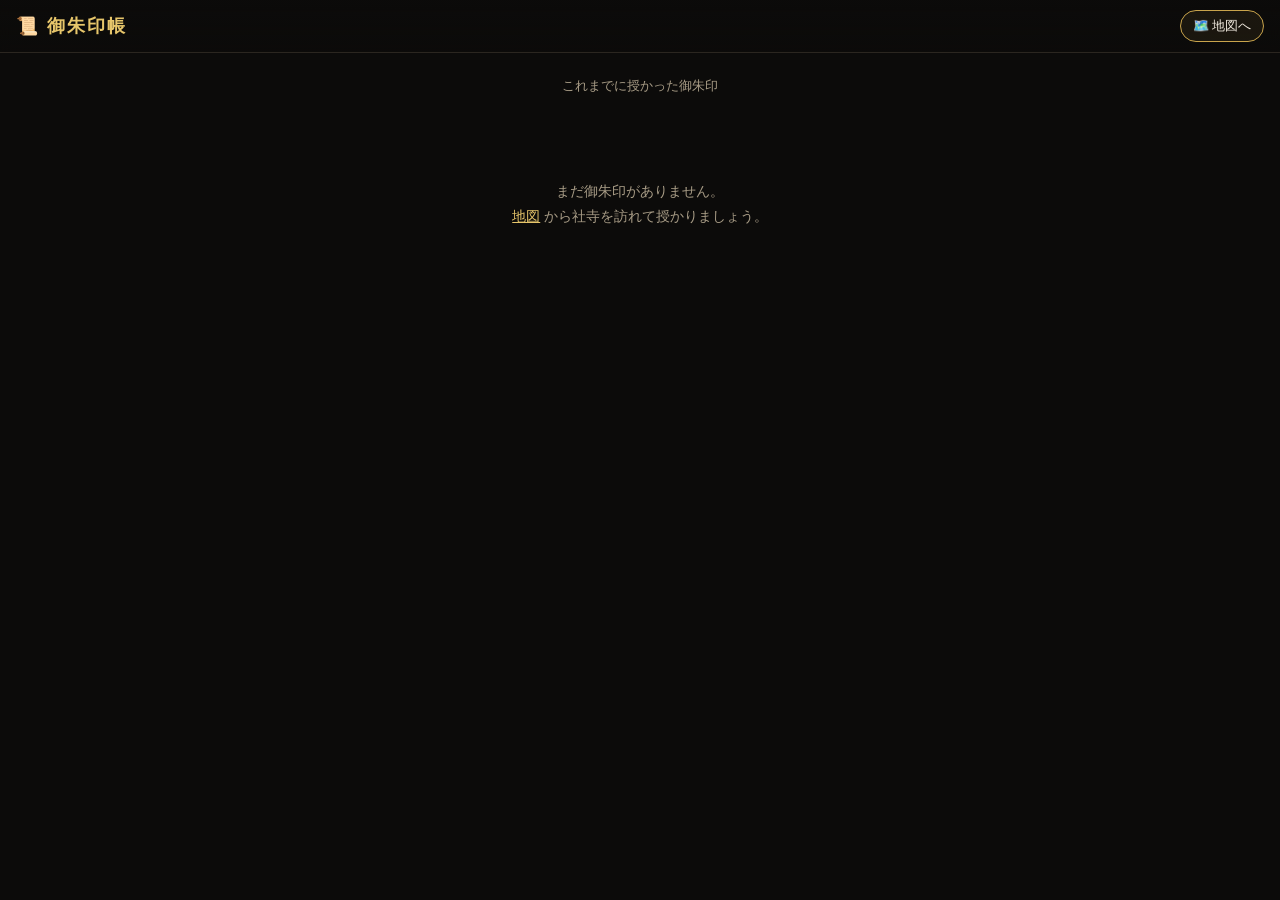
==== goshuin.html @ 2694e13b "全国対応リニューアル: Overpassバッチ・D1・Worker近傍検索API・MapLibreフロント - fetch_shrines.py: Overpass APIで全国47都道府県の社寺を著" ====
<!DOCTYPE html>
<html lang="ja">
  <head>
    <meta charset="utf-8" />
    <meta
      name="viewport"
      content="width=device-width, initial-scale=1.0, viewport-fit=cover"
    />
    <title>📜 御朱印帳</title>
    <link rel="stylesheet" href="css/style.css" />
  </head>
  <body>
    <header class="app-header">
      <h1>📜 御朱印帳</h1>
      <a class="nav-link" href="index.html">🗺️ 地図へ</a>
    </header>

    <main class="goshuin-page">
      <p class="intro">これまでに授かった御朱印</p>
      <div id="goshuin-list"></div>
    </main>

    <script src="js/goshuin.js"></script>
  </body>
</html>
---- css/style.css ----
/* ============================================================
   デジタル御朱印帳 — 和風モダン (黒 / 金 / 朱)
   スマホ完全対応 (モバイルファースト)
   ============================================================ */

:root {
  --bg: #0c0b0a;
  --bg-soft: #161311;
  --gold: #c9a44c;
  --gold-bright: #e7c66b;
  --vermilion: #c1272d;
  --vermilion-bright: #e2433f;
  --text: #f3ece0;
  --text-dim: #a89c86;
  --line: #2b2620;
  --shadow: 0 8px 30px rgba(0, 0, 0, 0.55);
  --font-jp: "Hiragino Mincho ProN", "Yu Mincho", "Noto Serif JP", serif;
}

* {
  box-sizing: border-box;
  -webkit-tap-highlight-color: transparent;
}

html,
body {
  margin: 0;
  padding: 0;
  height: 100%;
  background: var(--bg);
  color: var(--text);
  font-family: var(--font-jp);
  overscroll-behavior: none;
}

/* ---------- ヘッダー ---------- */
.app-header {
  position: fixed;
  top: 0;
  left: 0;
  right: 0;
  z-index: 20;
  display: flex;
  align-items: center;
  justify-content: space-between;
  padding: 10px 16px;
  background: linear-gradient(180deg, rgba(12, 11, 10, 0.96), rgba(12, 11, 10, 0.72));
  border-bottom: 1px solid var(--line);
  backdrop-filter: blur(6px);
}

.app-header h1 {
  margin: 0;
  font-size: 18px;
  letter-spacing: 0.12em;
  color: var(--gold-bright);
  font-weight: 600;
}

.app-header .nav-link {
  font-size: 13px;
  color: var(--text);
  text-decoration: none;
  padding: 6px 12px;
  border: 1px solid var(--gold);
  border-radius: 999px;
  background: rgba(201, 164, 76, 0.08);
  transition: background 0.2s;
}

.app-header .nav-link:active {
  background: rgba(201, 164, 76, 0.25);
}

/* ---------- 地図 ---------- */
#map {
  position: absolute;
  inset: 0;
  top: 0;
}

/* 現在地ピン */
.me-marker {
  width: 18px;
  height: 18px;
  border-radius: 50%;
  background: #3da9fc;
  border: 3px solid #fff;
  box-shadow: 0 0 0 6px rgba(61, 169, 252, 0.25);
}

/* 神社・寺院ピン (絵文字 + 和風円形バッジ) */
.shrine-marker {
  width: 34px;
  height: 34px;
  display: flex;
  align-items: center;
  justify-content: center;
  font-size: 20px;
  line-height: 1;
  cursor: pointer;
  border-radius: 50%;
  background: radial-gradient(circle at 35% 30%, #211b14, #0c0a08);
  box-shadow: 0 2px 6px rgba(0, 0, 0, 0.6);
  transition: transform 0.15s;
}
.shrine-marker:active {
  transform: scale(1.25);
}
/* 神社 = 朱の縁 */
.shrine-marker {
  border: 2px solid var(--vermilion-bright);
}
/* 寺院 = 金の縁 */
.shrine-marker.temple {
  border: 2px solid var(--gold-bright);
}

/* ---------- ステータストースト ---------- */
.toast {
  position: fixed;
  bottom: 22px;
  left: 50%;
  transform: translateX(-50%);
  z-index: 30;
  max-width: 90%;
  padding: 10px 18px;
  background: rgba(22, 19, 17, 0.95);
  border: 1px solid var(--gold);
  border-radius: 10px;
  color: var(--text);
  font-size: 13px;
  box-shadow: var(--shadow);
  opacity: 0;
  pointer-events: none;
  transition: opacity 0.3s;
  text-align: center;
}
.toast.show {
  opacity: 1;
}

/* ---------- MapLibre ポップアップ上書き ---------- */
.maplibregl-popup-content {
  background: var(--bg-soft);
  color: var(--text);
  border: 1px solid var(--gold);
  border-radius: 12px;
  padding: 0;
  box-shadow: var(--shadow);
  overflow: hidden;
  min-width: 200px;
}
.maplibregl-popup-tip {
  border-top-color: var(--gold) !important;
  border-bottom-color: var(--gold) !important;
}
.maplibregl-popup-close-button {
  color: var(--gold-bright);
  font-size: 20px;
  padding: 2px 8px;
}

.popup {
  padding: 14px 16px;
}
.popup .ptype {
  font-size: 11px;
  letter-spacing: 0.1em;
  color: var(--gold);
  margin-bottom: 4px;
}
.popup .pname {
  font-size: 17px;
  font-weight: 600;
  margin-bottom: 6px;
  color: var(--text);
}
.popup .pdist {
  font-size: 13px;
  color: var(--text-dim);
  margin-bottom: 12px;
}
.popup .pdist.near {
  color: var(--vermilion-bright);
  font-weight: 600;
}

/* ---------- ボタン ---------- */
.btn {
  display: block;
  width: 100%;
  padding: 11px 14px;
  border: none;
  border-radius: 8px;
  font-family: var(--font-jp);
  font-size: 14px;
  font-weight: 600;
  letter-spacing: 0.08em;
  cursor: pointer;
  transition: transform 0.1s, opacity 0.2s;
}
.btn:active {
  transform: scale(0.97);
}
.btn-checkin {
  background: linear-gradient(135deg, var(--vermilion), var(--vermilion-bright));
  color: #fff;
}
.btn-checkin:disabled {
  background: #2b2620;
  color: var(--text-dim);
  cursor: not-allowed;
}
.btn-done {
  background: linear-gradient(135deg, var(--gold), var(--gold-bright));
  color: #1a1408;
}

/* ============================================================
   御朱印帳ページ
   ============================================================ */
.goshuin-page {
  padding: 64px 16px 40px;
  max-width: 720px;
  margin: 0 auto;
}
.goshuin-page .intro {
  text-align: center;
  color: var(--text-dim);
  font-size: 13px;
  margin-bottom: 24px;
}
.goshuin-grid {
  display: grid;
  grid-template-columns: repeat(2, 1fr);
  gap: 16px;
}
@media (min-width: 560px) {
  .goshuin-grid {
    grid-template-columns: repeat(3, 1fr);
  }
}

/* 御朱印カード (CSS で簡易デザイン) */
.goshuin-card {
  position: relative;
  aspect-ratio: 3 / 4;
  background: radial-gradient(circle at 30% 20%, #1c1813, #0e0c0a);
  border: 1px solid var(--gold);
  border-radius: 8px;
  padding: 12px;
  display: flex;
  flex-direction: column;
  justify-content: space-between;
  box-shadow: var(--shadow);
  overflow: hidden;
}
.goshuin-card::before {
  /* 朱色の落款風シール */
  content: attr(data-seal);
  position: absolute;
  top: 10px;
  right: 10px;
  width: 46px;
  height: 46px;
  display: flex;
  align-items: center;
  justify-content: center;
  text-align: center;
  font-size: 10px;
  line-height: 1.1;
  color: #fff;
  background: var(--vermilion);
  border: 2px solid var(--vermilion-bright);
  border-radius: 6px;
  transform: rotate(-6deg);
  opacity: 0.92;
}
.goshuin-card .g-icon {
  font-size: 30px;
}
.goshuin-card .g-name {
  font-size: 15px;
  font-weight: 600;
  color: var(--gold-bright);
  /* 縦書き風 */
  writing-mode: vertical-rl;
  text-orientation: upright;
  height: 70%;
  margin: 0 auto;
  letter-spacing: 0.1em;
}
.goshuin-card .g-meta {
  font-size: 10px;
  color: var(--text-dim);
  text-align: center;
}
.goshuin-empty {
  text-align: center;
  color: var(--text-dim);
  padding: 60px 20px;
  font-size: 14px;
  line-height: 1.8;
}
.goshuin-empty a {
  color: var(--gold-bright);
}
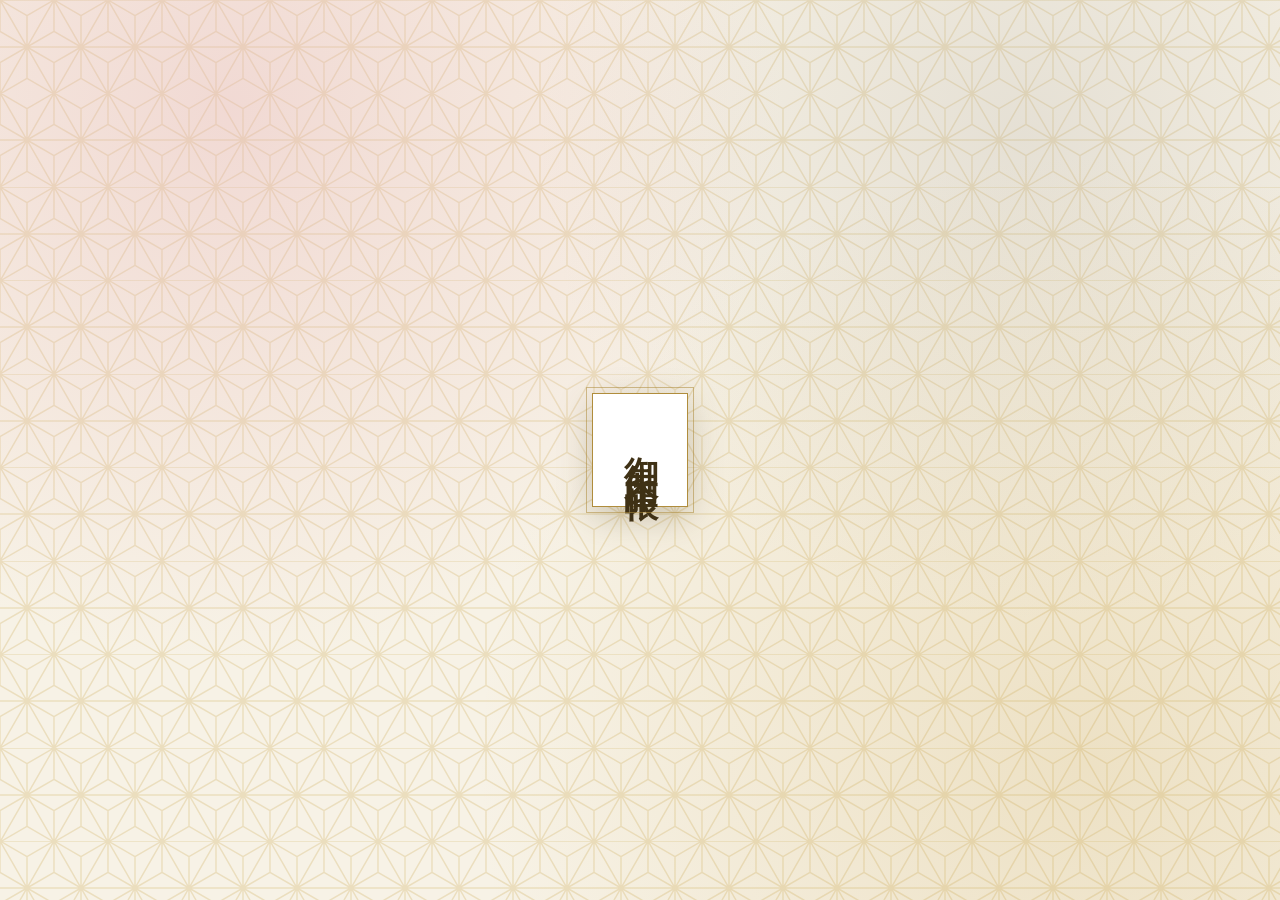
==== commit 11943067: "feat: 起動スプラッシュ・御朱印帳を初期画面化・白基調テーマ・下部固定タブを追加 - goshuin.html に御朱印帳表紙風スプラッシュ (麻の葉文様SVG + 短冊ラベル) を   オーバー" ====
--- a/goshuin.html
+++ b/goshuin.html
@@ -7,12 +7,26 @@
       content="width=device-width, initial-scale=1.0, viewport-fit=cover"
     />
     <title>📜 御朱印帳</title>
+    <!-- PWA: GitHub Pages はサブパス配信 (/shrine-map-project/) のため相対パスで参照する -->
+    <link rel="manifest" href="manifest.webmanifest" />
+    <link rel="apple-touch-icon" href="icons/png/apple-touch-icon.png" />
+    <link rel="icon" type="image/png" sizes="192x192" href="icons/png/icon-192.png" />
+    <meta name="theme-color" content="#F0EFEB" />
+    <meta name="apple-mobile-web-app-capable" content="yes" />
+    <meta name="apple-mobile-web-app-status-bar-style" content="default" />
+    <meta name="apple-mobile-web-app-title" content="御朱印帳" />
     <link rel="stylesheet" href="css/style.css" />
   </head>
-  <body>
+  <body class="page-goshuin">
+    <!-- 起動スプラッシュ (御朱印帳の表紙風)。直後の splash.js が
+         セッション初回のみ表示し、フェードアウト後に非表示化する -->
+    <div id="splash" aria-hidden="true">
+      <div class="splash-label">御朱印帳</div>
+    </div>
+    <script src="js/splash.js"></script>
+
     <header class="app-header">
       <h1>📜 御朱印帳</h1>
-      <a class="nav-link" href="index.html">🗺️ 地図へ</a>
     </header>
 
     <main class="goshuin-page">
@@ -20,6 +34,14 @@
       <div id="goshuin-list"></div>
     </main>
 
+    <!-- 下部固定タブ (両ページ共通マークアップ。現在ページに .active) -->
+    <nav class="tab-bar">
+      <a class="tab-item active" href="goshuin.html">📜 御朱印帳</a>
+      <a class="tab-item" href="index.html">🗺️ 地図</a>
+    </nav>
+
+    <script src="js/offline-banner.js"></script>
+    <script src="js/goshuin-store.js"></script>
     <script src="js/goshuin.js"></script>
   </body>
 </html>
--- a/css/style.css
+++ b/css/style.css
@@ -15,6 +15,24 @@
   --line: #2b2620;
   --shadow: 0 8px 30px rgba(0, 0, 0, 0.55);
   --font-jp: "Hiragino Mincho ProN", "Yu Mincho", "Noto Serif JP", serif;
+  /* 下部固定タブ (safe-area は各利用箇所で加算する) */
+  --tab-h: 52px;
+  --tabbar-bg: linear-gradient(0deg, rgba(12, 11, 10, 0.97), rgba(12, 11, 10, 0.88));
+}
+
+/* ---------- 御朱印帳ページ: 白基調テーマ (body スコープで変数を上書き) ----------
+   地図ページ (index.html) は黒基調のまま。goshuin.html の body にのみ
+   class="page-goshuin" を付与し、ページ単位でテーマを切り替える。 */
+body.page-goshuin {
+  --bg: #faf8f1;
+  --bg-soft: #ffffff;
+  --gold: #a9852f;
+  --gold-bright: #8f6d1e;
+  --text: #3b3226;
+  --text-dim: #8d8170;
+  --line: #e5dcc9;
+  --shadow: 0 8px 24px rgba(90, 75, 40, 0.14);
+  --tabbar-bg: linear-gradient(0deg, rgba(251, 249, 243, 0.98), rgba(251, 249, 243, 0.9));
 }
 
 * {
@@ -57,19 +75,45 @@
   font-weight: 600;
 }
 
-.app-header .nav-link {
+body.page-goshuin .app-header {
+  background: linear-gradient(180deg, rgba(251, 249, 243, 0.96), rgba(251, 249, 243, 0.72));
+}
+
+/* ---------- 下部固定タブナビゲーション (両ページ共通) ---------- */
+.tab-bar {
+  position: fixed;
+  bottom: 0;
+  left: 0;
+  right: 0;
+  z-index: 35;
+  display: flex;
+  height: calc(var(--tab-h) + env(safe-area-inset-bottom));
+  padding-bottom: env(safe-area-inset-bottom);
+  background: var(--tabbar-bg);
+  border-top: 1px solid var(--line);
+  backdrop-filter: blur(6px);
+}
+.tab-item {
+  flex: 1;
+  display: flex;
+  align-items: center;
+  justify-content: center;
+  gap: 6px;
+  color: var(--text-dim);
+  text-decoration: none;
   font-size: 13px;
-  color: var(--text);
-  text-decoration: none;
-  padding: 6px 12px;
-  border: 1px solid var(--gold);
-  border-radius: 999px;
-  background: rgba(201, 164, 76, 0.08);
+  letter-spacing: 0.08em;
+  border-top: 2px solid transparent;
   transition: background 0.2s;
 }
-
-.app-header .nav-link:active {
-  background: rgba(201, 164, 76, 0.25);
+.tab-item:active {
+  background: rgba(201, 164, 76, 0.15);
+}
+.tab-item.active {
+  color: var(--gold-bright);
+  font-weight: 600;
+  border-top-color: var(--gold);
+  background: rgba(201, 164, 76, 0.1);
 }
 
 /* ---------- 地図 ---------- */
@@ -77,6 +121,8 @@
   position: absolute;
   inset: 0;
   top: 0;
+  /* 下部タブに OSM 帰属表記が隠れないよう地図領域をタブ上端まで */
+  bottom: calc(var(--tab-h) + env(safe-area-inset-bottom));
 }
 
 /* 現在地ピン */
@@ -116,10 +162,30 @@
   border: 2px solid var(--gold-bright);
 }
 
+/* ---------- データ整備中の注記 ---------- */
+.data-notice {
+  position: fixed;
+  top: 52px;
+  left: 50%;
+  transform: translateX(-50%);
+  z-index: 15;
+  margin: 0;
+  max-width: 94%;
+  padding: 6px 12px;
+  background: rgba(193, 39, 45, 0.14);
+  border: 1px solid rgba(201, 164, 76, 0.5);
+  border-radius: 8px;
+  color: var(--text-dim);
+  font-size: 11px;
+  line-height: 1.5;
+  text-align: center;
+  backdrop-filter: blur(4px);
+}
+
 /* ---------- ステータストースト ---------- */
 .toast {
   position: fixed;
-  bottom: 22px;
+  bottom: calc(var(--tab-h) + 14px + env(safe-area-inset-bottom));
   left: 50%;
   transform: translateX(-50%);
   z-index: 30;
@@ -140,6 +206,64 @@
   opacity: 1;
 }
 
+/* ---------- オフラインバナー ---------- */
+#offline-banner {
+  position: fixed;
+  top: 0;
+  left: 0;
+  right: 0;
+  z-index: 40;
+  padding: 6px 12px;
+  background: rgba(120, 60, 20, 0.95);
+  color: #fff;
+  font-size: 12px;
+  text-align: center;
+  display: none;
+}
+#offline-banner.show {
+  display: block;
+}
+
+/* ---------- 現在地の再取得ボタン ---------- */
+#locate-btn {
+  position: fixed;
+  bottom: calc(var(--tab-h) + 12px + env(safe-area-inset-bottom));
+  left: 12px;
+  z-index: 25;
+  padding: 9px 14px;
+  background: rgba(22, 19, 17, 0.95);
+  border: 1px solid var(--gold);
+  border-radius: 10px;
+  color: var(--text);
+  font-size: 12px;
+  box-shadow: var(--shadow);
+  cursor: pointer;
+}
+#locate-btn:disabled {
+  opacity: 0.7;
+  cursor: wait;
+}
+
+/* ---------- 新規追加申請ボタン (locate-btn の直上に常設) ---------- */
+#add-shrine-btn {
+  position: fixed;
+  bottom: calc(var(--tab-h) + 54px + env(safe-area-inset-bottom));
+  left: 12px;
+  z-index: 25;
+  padding: 9px 14px;
+  background: rgba(22, 19, 17, 0.95);
+  border: 1px solid var(--vermilion-bright);
+  border-radius: 10px;
+  color: var(--text);
+  font-family: var(--font-jp);
+  font-size: 12px;
+  box-shadow: var(--shadow);
+  cursor: pointer;
+}
+#add-shrine-btn:active {
+  background: rgba(193, 39, 45, 0.25);
+}
+
 /* ---------- MapLibre ポップアップ上書き ---------- */
 .maplibregl-popup-content {
   background: var(--bg-soft);
@@ -217,11 +341,195 @@
   color: #1a1408;
 }
 
+/* ポップアップ内: 情報修正リンク */
+.popup-fb-link {
+  display: block;
+  width: 100%;
+  margin-top: 8px;
+  padding: 6px;
+  background: none;
+  border: none;
+  color: var(--text-dim);
+  font-family: var(--font-jp);
+  font-size: 12px;
+  text-decoration: underline;
+  cursor: pointer;
+}
+.popup-fb-link:active {
+  color: var(--gold-bright);
+}
+
+/* ============================================================
+   フィードバックモーダル
+   ============================================================ */
+.fb-overlay {
+  position: fixed;
+  inset: 0;
+  z-index: 40;
+  display: none;
+  align-items: flex-end;
+  justify-content: center;
+  background: rgba(0, 0, 0, 0.6);
+  backdrop-filter: blur(3px);
+}
+.fb-overlay.show {
+  display: flex;
+}
+.fb-modal {
+  width: 100%;
+  max-width: 480px;
+  max-height: 88vh;
+  overflow-y: auto;
+  background: var(--bg-soft);
+  border: 1px solid var(--gold);
+  border-radius: 16px 16px 0 0;
+  padding: 18px 18px calc(18px + env(safe-area-inset-bottom));
+  box-shadow: var(--shadow);
+  animation: fb-rise 0.22s ease-out;
+}
+@media (min-width: 520px) {
+  .fb-overlay {
+    align-items: center;
+  }
+  .fb-modal {
+    border-radius: 16px;
+  }
+}
+@keyframes fb-rise {
+  from {
+    transform: translateY(30px);
+    opacity: 0;
+  }
+}
+.fb-head {
+  display: flex;
+  align-items: center;
+  justify-content: space-between;
+  margin-bottom: 6px;
+}
+.fb-title {
+  font-size: 17px;
+  font-weight: 600;
+  color: var(--gold-bright);
+}
+.fb-close {
+  background: none;
+  border: none;
+  color: var(--text-dim);
+  font-size: 26px;
+  line-height: 1;
+  cursor: pointer;
+  padding: 0 4px;
+}
+.fb-target {
+  font-size: 12px;
+  color: var(--text-dim);
+  margin-bottom: 14px;
+}
+.fb-label {
+  display: block;
+  font-size: 13px;
+  color: var(--gold);
+  margin: 12px 0 6px;
+}
+.fb-name,
+.fb-comment,
+.ns-name,
+.ns-comment {
+  width: 100%;
+  padding: 10px 12px;
+  background: #0c0a08;
+  border: 1px solid var(--line);
+  border-radius: 8px;
+  color: var(--text);
+  font-family: var(--font-jp);
+  font-size: 14px;
+}
+.fb-name:focus,
+.fb-comment:focus,
+.ns-name:focus,
+.ns-comment:focus {
+  outline: none;
+  border-color: var(--gold);
+}
+.fb-loc {
+  display: flex;
+  gap: 10px;
+}
+.fb-loc-btn {
+  flex: 1;
+  padding: 10px;
+  background: #0c0a08;
+  border: 1px solid var(--line);
+  border-radius: 8px;
+  color: var(--text);
+  font-family: var(--font-jp);
+  font-size: 13px;
+  cursor: pointer;
+  transition: all 0.15s;
+}
+.fb-loc-btn.active {
+  background: rgba(193, 39, 45, 0.25);
+  border-color: var(--vermilion-bright);
+  color: #fff;
+}
+.fb-check {
+  display: flex;
+  align-items: center;
+  gap: 8px;
+  margin: 14px 0 4px;
+  font-size: 14px;
+  color: var(--text);
+  cursor: pointer;
+}
+.fb-check input {
+  width: 18px;
+  height: 18px;
+  accent-color: var(--vermilion);
+}
+.fb-submit {
+  margin-top: 18px;
+}
+
+/* ============================================================
+   新規追加申請モーダル (fb-* の骨格を流用し ns-* で固有部を追加)
+   ============================================================ */
+.ns-pos {
+  font-size: 12px;
+  color: var(--text-dim);
+  margin-bottom: 14px;
+}
+.ns-type {
+  display: flex;
+  gap: 10px;
+}
+.ns-type-btn {
+  flex: 1;
+  padding: 10px;
+  background: #0c0a08;
+  border: 1px solid var(--line);
+  border-radius: 8px;
+  color: var(--text);
+  font-family: var(--font-jp);
+  font-size: 13px;
+  cursor: pointer;
+  transition: all 0.15s;
+}
+.ns-type-btn.active {
+  background: rgba(193, 39, 45, 0.25);
+  border-color: var(--vermilion-bright);
+  color: #fff;
+}
+.ns-submit {
+  margin-top: 18px;
+}
+
 /* ============================================================
    御朱印帳ページ
    ============================================================ */
 .goshuin-page {
-  padding: 64px 16px 40px;
+  /* 下部は固定タブぶんの逃げを確保 */
+  padding: 64px 16px calc(40px + var(--tab-h) + env(safe-area-inset-bottom));
   max-width: 720px;
   margin: 0 auto;
 }
@@ -256,6 +564,10 @@
   box-shadow: var(--shadow);
   overflow: hidden;
 }
+/* 白基調テーマでは和紙風の淡いグラデーションに差し替え */
+body.page-goshuin .goshuin-card {
+  background: radial-gradient(circle at 30% 20%, #fffefb, #f4ecd9);
+}
 .goshuin-card::before {
   /* 朱色の落款風シール */
   content: attr(data-seal);
@@ -306,3 +618,66 @@
 .goshuin-empty a {
   color: var(--gold-bright);
 }
+.goshuin-notice {
+  text-align: center;
+  color: var(--text-dim);
+  font-size: 12px;
+  margin-top: 12px;
+}
+
+/* ============================================================
+   起動スプラッシュ (goshuin.html)
+   御朱印帳の表紙イメージ: 生成り地 + 金の麻の葉文様 + 淡ピンクの
+   ぼかし + 中央に短冊ラベル。js/splash.js が表示制御を行う。
+   ============================================================ */
+#splash {
+  position: fixed;
+  inset: 0;
+  z-index: 100;
+  display: flex;
+  align-items: center;
+  justify-content: center;
+  background-color: #f7f2e6;
+  /* 上層: 淡ピンク/金のぼかし, 下層: 麻の葉文様 (インラインSVG) */
+  background-image:
+    radial-gradient(circle at 18% 12%, rgba(232, 180, 184, 0.4), transparent 42%),
+    radial-gradient(circle at 85% 85%, rgba(201, 164, 76, 0.22), transparent 46%),
+    radial-gradient(circle at 80% 15%, rgba(176, 170, 160, 0.25), transparent 38%),
+    url("data:image/svg+xml,%3Csvg xmlns='http://www.w3.org/2000/svg' width='36' height='62.35' viewBox='0 0 36 62.35'%3E%3Cpath fill='none' stroke='%23c9a44c' stroke-opacity='0.26' stroke-width='1' d='M0 0H36 M0 31.18H36 M0 0L36 62.35 M36 0L0 62.35 M0 0L18 10.39 M36 0L18 10.39 M18 31.18V10.39 M0 0V20.78 M36 0V20.78 M18 31.18L0 20.78 M18 31.18L36 20.78 M0 62.35V41.57 M36 62.35V41.57 M18 31.18L0 41.57 M18 31.18L36 41.57 M18 31.18V51.96 M0 62.35L18 51.96 M36 62.35L18 51.96'/%3E%3C/svg%3E");
+  background-size: auto, auto, auto, 54px 93.5px;
+  opacity: 1;
+  transition: opacity 0.55s ease;
+}
+#splash.hide {
+  opacity: 0;
+  pointer-events: none;
+}
+#splash[hidden] {
+  display: none;
+}
+.splash-label {
+  writing-mode: vertical-rl;
+  text-orientation: upright;
+  background: #ffffff;
+  padding: 36px 24px;
+  border: 1.5px solid #b08d3c;
+  outline: 1px solid rgba(176, 141, 60, 0.55);
+  outline-offset: 5px;
+  font-family: var(--font-jp);
+  font-size: 34px;
+  font-weight: 600;
+  letter-spacing: 0.3em;
+  color: #3f3115;
+  box-shadow: 0 10px 34px rgba(90, 75, 40, 0.28);
+  animation: splash-label-in 0.6s ease-out both;
+}
+@keyframes splash-label-in {
+  from {
+    opacity: 0;
+    transform: scale(0.96) translateY(6px);
+  }
+  to {
+    opacity: 1;
+    transform: none;
+  }
+}
